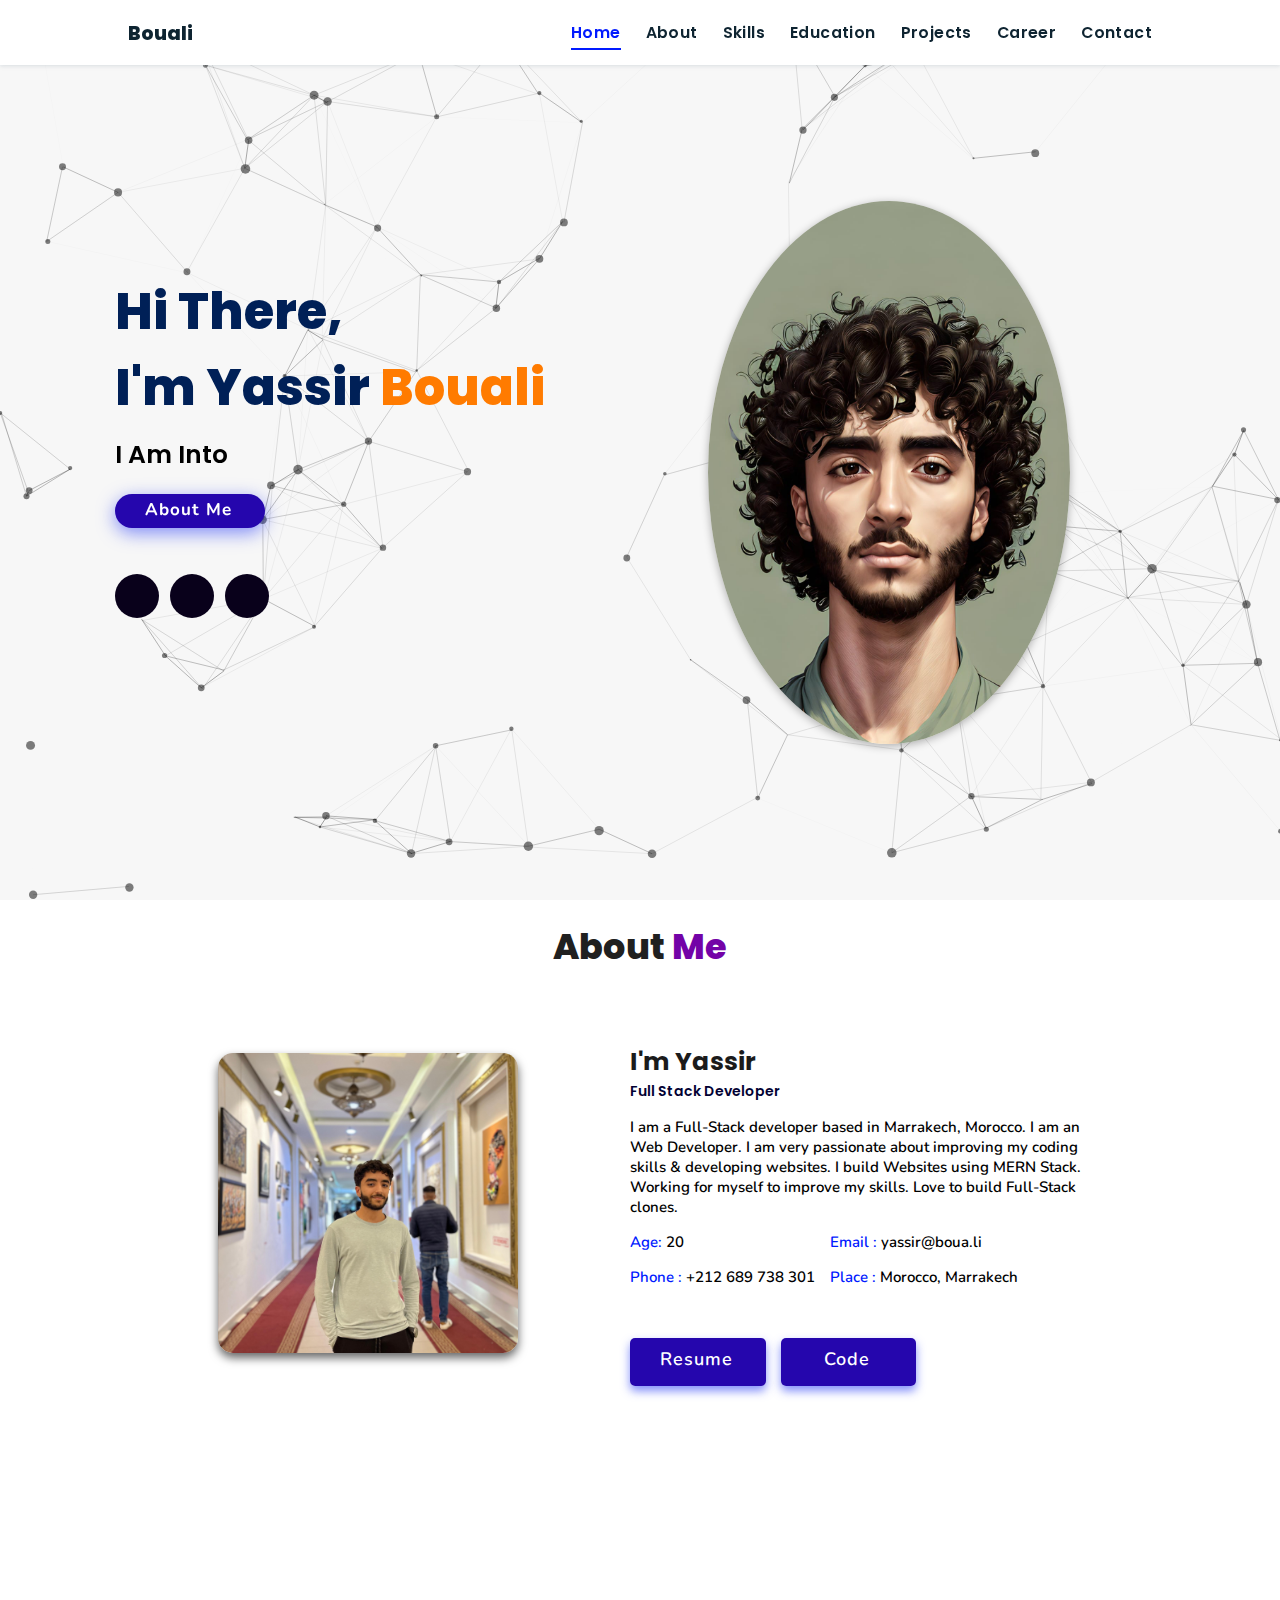
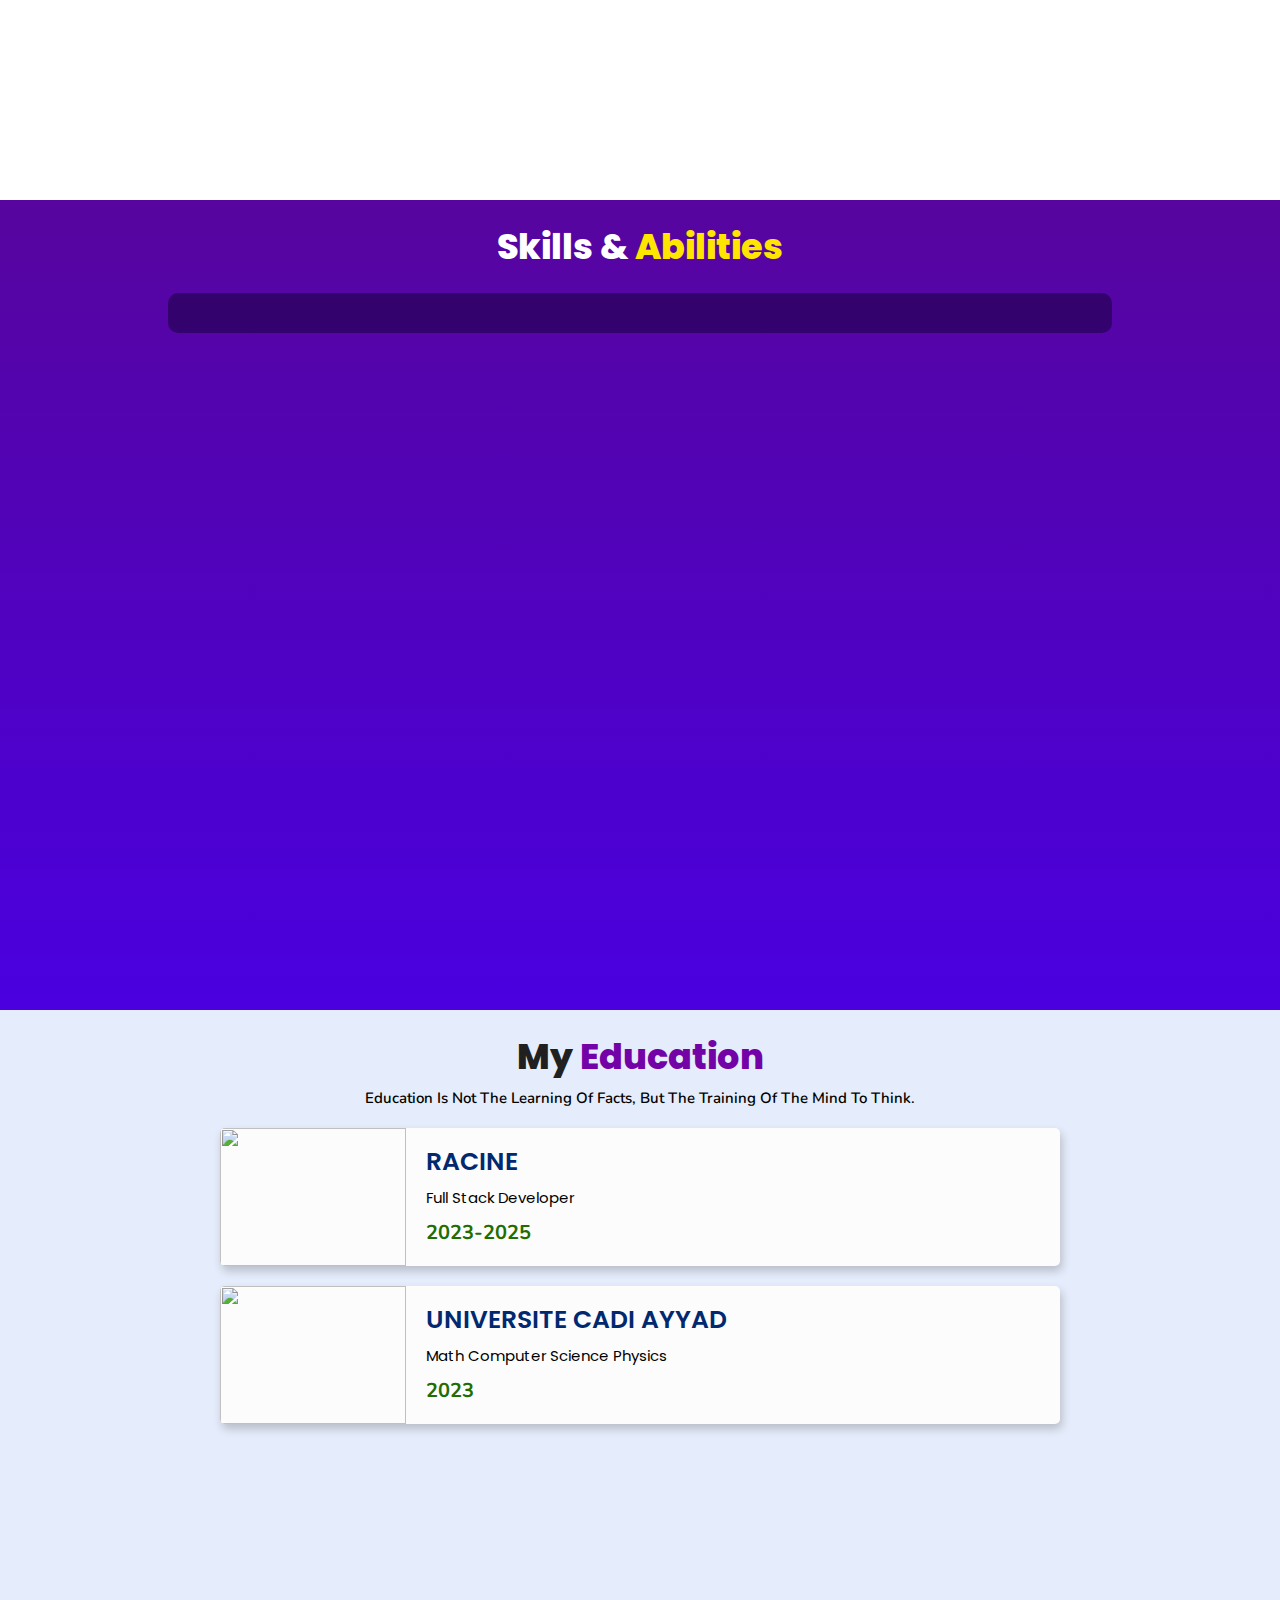
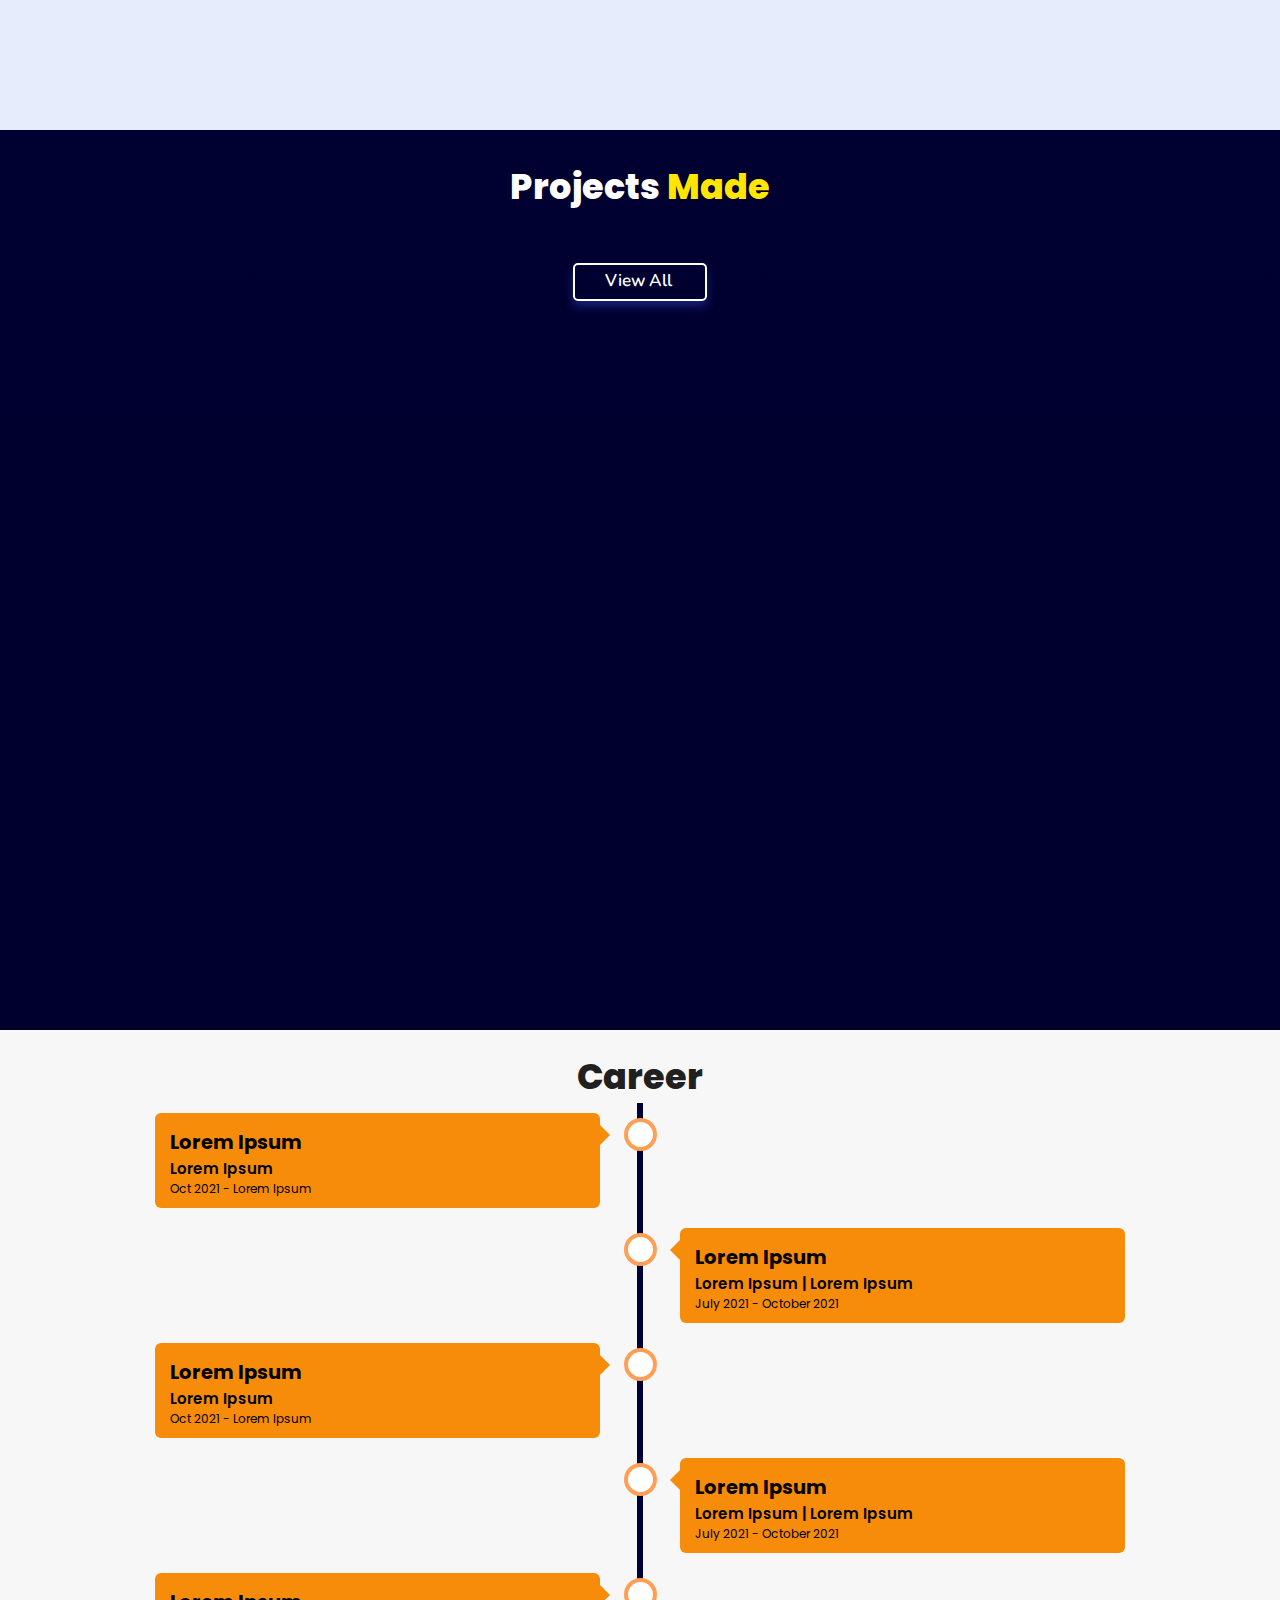
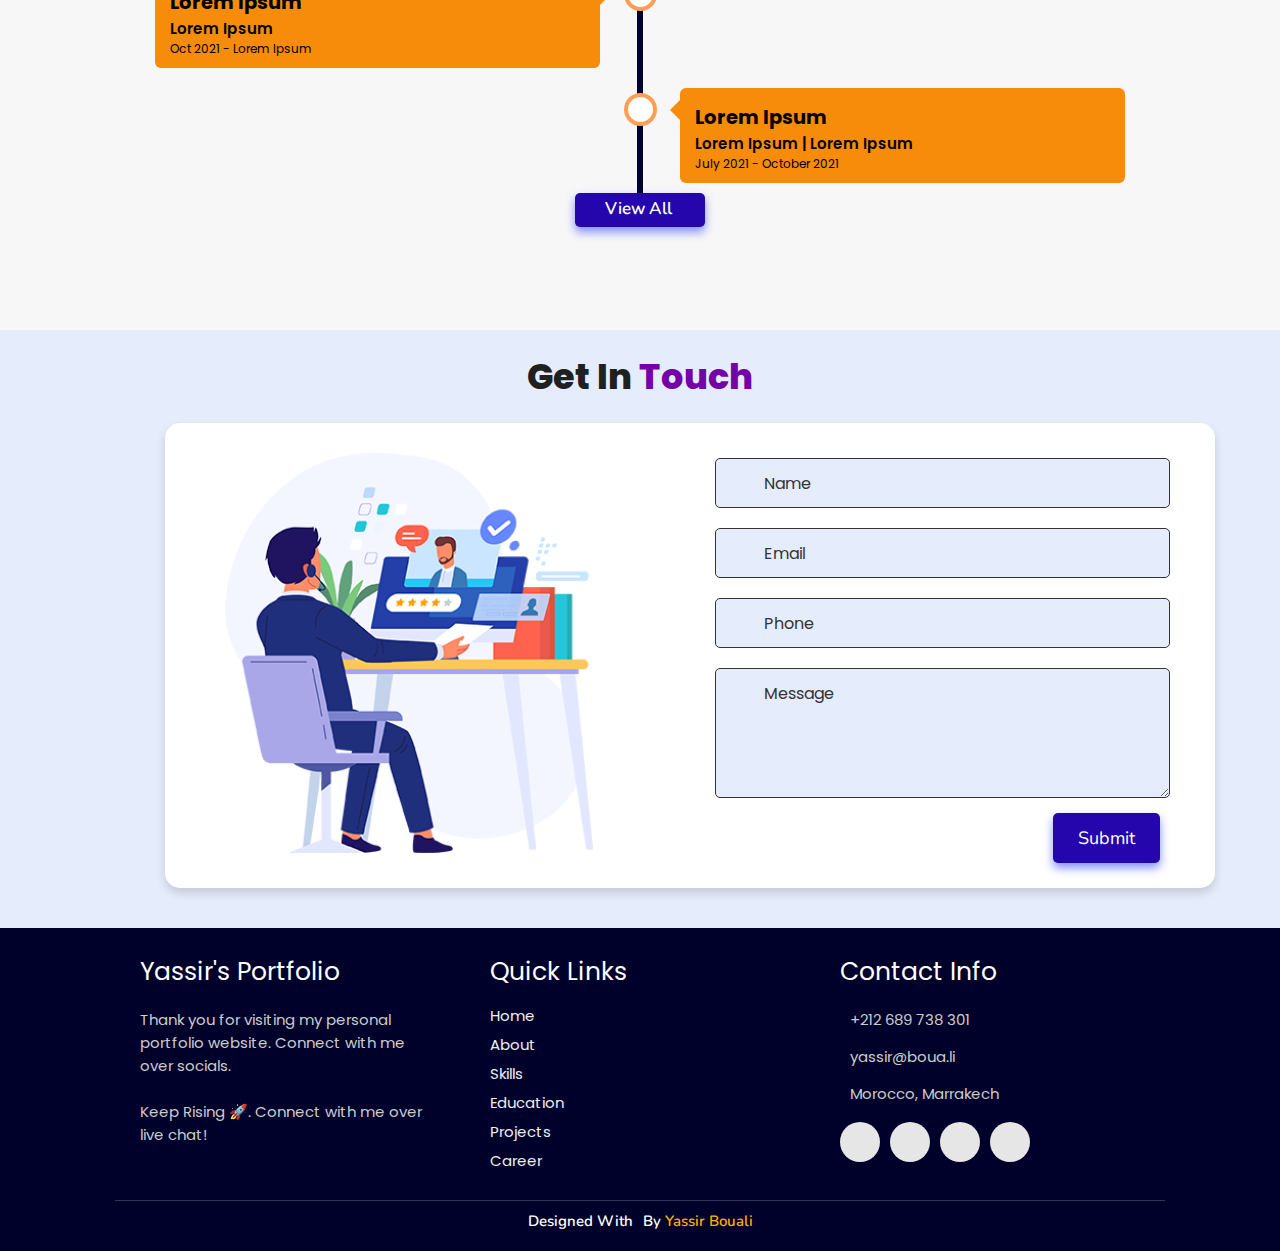
==== index.html @ 025c5f25 "init" ====
<!DOCTYPE html>
<html lang="en">
<head>
    <meta charset="UTF-8">
    <meta http-equiv="X-UA-Compatible" content="IE=edge">
    <meta name="viewport" content="width=device-width, initial-scale=1.0">
    <meta name="keywords" content="jigar sable, portfolio, jigar, full stack dev, personal portfolio lifecodes, portfolio design, portfolio website, personal portfolio" />
    <meta name="description" content="Welcome to Jigar's Portfolio. Full-Stack Web Developer and Android App Developer" />
    <!-- Custom CSS -->
    <link rel="stylesheet" href="./assets/css/style.css">
    <!-- Font Awesome -->
    <link rel="stylesheet" href="https://cdnjs.cloudflare.com/ajax/libs/font-awesome/5.15.3/css/all.min.css" integrity="sha512-iBBXm8fW90+nuLcSKlbmrPcLa0OT92xO1BIsZ+ywDWZCvqsWgccV3gFoRBv0z+8dLJgyAHIhR35VZc2oM/gI1w==" crossorigin="anonymous" referrerpolicy="no-referrer" />
    <!-- Favicon -->
    <link id='favicon' rel="shortcut icon" href="./assets/images/icon-ana.ico" type="image/x-png">
    <title>Portfolio | Yassir Bouali</title>
</head>
<body oncontextmenu="return false">

<!-- pre loader -->
<!-- <div class="loader-container">
  <img draggable="false" src="./assets/images/preloader.gif" alt="">
</div> -->

<!-- navbar starts -->
<header>
        <a href="/" class="logo"><i class="fab fa-node-js"></i> Bouali</a>

        <div id="menu" class="fas fa-bars"></div>
        <nav class="navbar">
            <ul>
            <li><a class="active" href="#home">Home</a></li>
            <li><a href="#about">About</a></li>
            <li><a href="#skills">Skills</a></li>
            <li><a href="#education">Education</a></li>
            <li><a href="#work">Projects</a></li>
            <li><a href="#experience">Career</a></li>
            <li><a href="#contact">Contact</a></li>
            </ul>
        </nav>
</header>
<!-- navbar ends -->


<!-- hero section starts -->
<section class="home" id="home">
    <div id="particles-js"></div>

    <div class="content">
    <h2>Hi There,<br/> I'm Yassir <span>Bouali</span></h2>
    <p>i am into <span class="typing-text"></span></p>
    <a href="#about" class="btn"><span>About Me</span>
      <i class="fas fa-arrow-circle-down"></i>
    </a>
    <div class="socials">
        <ul class="social-icons">
          <li><a class="linkedin" aria-label="LinkedIn" href="https://www.linkedin.com/in/yassir-bouali" target="_blank"><i class="fab fa-linkedin"></i></a></li> 
          <li><a class="github" aria-label="GitHub" href="https://github.com/yaBOUALI" target="_blank"><i class="fab fa-github"></i></a></li>
          <li><a class="instagram" aria-label="Instagram" href="https://www.instagram.com/ya.ssir_bouali/"><i class="fab fa-instagram" target="_blank"></i></a></li>
        </ul>
      </div>
    </div>
<div class="image">
    <img draggable="false" class="tilt" src="./assets/images/anatani.jpg  " alt="">
</div>
</section>
<!-- hero section ends -->


<!-- about section starts -->
<section class="about" id="about">
    <h2 class="heading"><i class="fas fa-user-alt"></i> About <span>Me</span></h2>
    
    <div class="row">

    <div class="image">
        <img draggable="false" class="tilt" src="./assets/images/ana.jpg" alt="">
    </div>
    <div class="content">
        <h3>I'm Yassir</h3>
        <span class="tag">Full Stack Developer</span>
        
        <p>I am a Full-Stack developer based in Marrakech, Morocco. 
          I am an Web Developer.
          I am very passionate about improving my coding skills & developing websites.
          I build  Websites using MERN Stack.
          Working for myself to improve my skills.
          Love to build Full-Stack clones. </p>
        
        <div class="box-container">
             <div class="box">
              <p><span> age: </span> 20</p>
              <p><span> phone : </span> +212 689 738 301</p>
            </div> 
            <div class="box">
              <p><span> email : </span> yassir@boua.li</p>
              <p><span> place : </span> Morocco, Marrakech </p>
            </div>
        </div>
        <div class="fex-btn">
          <div class="resumebtn">
            <a href="Profile-2.pdf" target="_blank"
              class="btn"><span>Resume</span>
              <i class="fas fa-chevron-right"></i>
            </a>
        
          </div>
          <div class="resumebtn code">
            <a href="p2/index.html" target="_blank" class="btn"><span>Code</span>
              <i class="fas fa-chevron-right"></i>
            </a>
          </div>
        </div>
        

    </div>
    </div>
</section>
<!-- about section ends -->

<!-- skills section starts -->
<section class="skills" id="skills">

    <h2 class="heading"><i class="fas fa-laptop-code"></i> Skills & <span>Abilities</span></h2>

    <div class="container">
          <div class="row" id="skillsContainer">

            <!-- <div class="bar">
              <div class="info">
                <img src="https://img.icons8.com/color/48/000000/adobe-xd.png"/>
                <span>AdobeXD</span>
              </div>
            </div> -->

      </div>
</div>
</section>
<!-- skills section ends -->


<!-- education section starts -->
<section class="education" id="education">

  <h1 class="heading"><i class="fas fa-graduation-cap"></i> My <span>Education</span></h1>

    <p class="qoute">Education is not the learning of facts, but the training of the mind to think.</p>

    <div class="box-container">

    <div class="box">
        <div class="image">
        <img draggable="false" src="https://fr.communesmaroc.com/media/Marrakesh/school/School_Racine_Marrakech_JFtmpdB5TnO6merh.jpg" alt="">
        </div>
        <div class="content">
        <h3>RACINE</h3>
        <p>Full Stack Developer</p>
        <h4>2023-2025 </h4>
        </div>
    </div>

    <div class="box">
      <div class="image">
      <img draggable="false" src="https://www.uca.ma/public/files/images/site-44-f8a7b148ccb7dec8e89dcf4fb51b65d3-2011103853.png" alt="">
      </div>
      <div class="content">
      <h3>UNIVERSITE CADI AYYAD</h3>
      <p>Math Computer Science Physics</p>
      <h4>2023</h4>
      </div>
    </div>

</div>
</section>
<!-- education section ends -->


<!-- work project section starts -->
<section class="work" id="work">

  <h2 class="heading"><i class="fas fa-laptop-code"></i> Projects <span>Made</span></h2>

  <div class="box-container">

    <!-- <div class="box tilt">
      <img draggable="false" src="./assets/images/projects/portfolio1.PNG" alt="" />
      <div class="content">
        <div class="tag">
        <h3>Portfolio Website</h3>
        </div>
        <div class="desc">
          <p>Personal portfolio website. Don't need much info about it, just scroll down. You're here only!</p>
          <div class="btns">
            <a href="#" class="btn" target="_blank"><i class="fas fa-eye"></i> View</a>
            <a href="https://github.com/jigar-sable/Portfolio-Website" class="btn" target="_blank">Code <i class="fas fa-code"></i></a>
          </div>
        </div>
      </div>
    </div> -->

</div>

<div class="viewall">
  <a href="/projects" class="btn"><span>View All</span>
    <i class="fas fa-arrow-right"></i>
</a>
</div>

</section>
<!-- work project section ends -->

<!-- experience section starts -->
<section class="experience" id="experience">

  <h2 class="heading"><i class="fas fa-briefcase"></i> Career </h2>

  <div class="timeline">

    <div class="container left">
      <div class="content">
        <div class="tag">
          <h2>Lorem ipsum</h2>
        </div>
        <div class="desc">
            <h3>Lorem ipsum</h3>
            <p>Oct 2021 - Lorem ipsum</p>
        </div>
      </div>
    </div>

    <div class="container right">
        <div class="content">
          <div class="tag">
            <h2>Lorem ipsum </h2>
          </div>
          <div class="desc">
              <h3>Lorem ipsum  | Lorem ipsum </h3>
              <p>July 2021 - October 2021</p>
          </div>
        </div>
      </div>

      <div class="container left">
        <div class="content">
          <div class="tag">
            <h2>Lorem ipsum</h2>
          </div>
          <div class="desc">
              <h3>Lorem ipsum</h3>
              <p>Oct 2021 - Lorem ipsum</p>
          </div>
        </div>
      </div>
  
      <div class="container right">
          <div class="content">
            <div class="tag">
              <h2>Lorem ipsum </h2>
            </div>
            <div class="desc">
                <h3>Lorem ipsum  | Lorem ipsum </h3>
                <p>July 2021 - October 2021</p>
            </div>
          </div>
        </div>

        <div class="container left">
          <div class="content">
            <div class="tag">
              <h2>Lorem ipsum</h2>
            </div>
            <div class="desc">
                <h3>Lorem ipsum</h3>
                <p>Oct 2021 - Lorem ipsum</p>
            </div>
          </div>
        </div>
    
        <div class="container right">
            <div class="content">
              <div class="tag">
                <h2>Lorem ipsum </h2>
              </div>
              <div class="desc">
                  <h3>Lorem ipsum  | Lorem ipsum </h3>
                  <p>July 2021 - October 2021</p>
              </div>
            </div>
          </div>

  <div class="morebtn">
    <a href="/experience" class="btn"><span>View All</span>
      <i class="fas fa-arrow-right"></i>
  </a>
  </div>

</div>

</section>
<!-- experience section ends -->

<!-- contact section starts -->
<section class="contact" id="contact">
  
  <h2 class="heading"><i class="fas fa-headset"></i> Get in <span>Touch</span></h2>

  <div class="container">
    <div class="content">
      <div class="image-box">
        <img draggable="false" src="./assets/images/contact1.png" alt="">
      </div>
    <form id="contact-form">
      
      <div class="form-group">
        <div class="field">
          <input type="text" name="name" placeholder="Name" required>
          <i class='fas fa-user'></i>
        </div>
        <div class="field">
          <input type="text" name="email" placeholder="Email" required>
          <i class='fas fa-envelope'></i>
        </div>
        <div class="field">
          <input type="text" name="phone" placeholder="Phone">
          <i class='fas fa-phone-alt'></i>
        </div>
        <div class="message">
        <textarea placeholder="Message" name="message" required></textarea>
        <i class="fas fa-comment-dots"></i>
        </div>
        </div>
      <div class="button-area">
        <button type="submit">
          Submit <i class="fa fa-paper-plane"></i></button>
      </div>
    </form>
  </div>
  </div>
</section>
<!-- contact section ends -->


<!-- footer section starts -->
<section class="footer">

  <div class="box-container">

      <div class="box">
          <h3>yassir's Portfolio</h3>
          <p>Thank you for visiting my personal portfolio website. Connect with me over socials. <br/> <br/> Keep Rising 🚀. Connect with me over live chat!</p>
      </div>

      <div class="box">
          <h3>quick links</h3>
          <a href="#home"><i class="fas fa-chevron-circle-right"></i> home</a>
          <a href="#about"><i class="fas fa-chevron-circle-right"></i> about</a>
          <a href="#skills"><i class="fas fa-chevron-circle-right"></i> skills</a>
          <a href="#education"><i class="fas fa-chevron-circle-right"></i> education</a>
          <a href="#work"><i class="fas fa-chevron-circle-right"></i> projects</a>
          <a href="#experience"><i class="fas fa-chevron-circle-right"></i> career</a>
      </div>

      <div class="box">
          <h3>contact info</h3>
          <p> <i class="fas fa-phone"></i>+212 689 738 301</p>
          <p> <i class="fas fa-envelope"></i>yassir@boua.li</p>
          <p> <i class="fas fa-map-marked-alt"></i>Morocco, Marrakech</p>
          <div class="share">

              <a href="www.linkedin.com/in/yassir-bouali" class="fab fa-linkedin" aria-label="LinkedIn" target="_blank"></a>
              <a class="instagram" aria-label="Instagram" href="https://www.instagram.com/ya.ssir_bouali/"><i class="fab fa-instagram" target="_blank"></i></a>
              <a href="https://github.com/yaBOUALI" class="fab fa-github" aria-label="GitHub" target="_blank"></a>
              <a href="mailto:yassir@boua.li" class="fas fa-envelope" aria-label="Mail" target="_blank"></a>
          </div>
      </div>
  </div>

  <h1 class="credit">Designed with <i class="fa fa-heart pulse"></i> by <a href="https://www.linkedin.com/in/yassir-bouali"> Yassir Bouali</a></h1>

</section>
<!-- footer section ends -->


<!-- scroll top btn -->
<a href="#home" aria-label="ScrollTop" class="fas fa-angle-up" id="scroll-top"></a>
<!-- scroll back to top -->


<!-- ==== ALL MAJOR JAVASCRIPT CDNS STARTS ==== -->
<!-- jquery cdn -->
<script src="https://cdnjs.cloudflare.com/ajax/libs/jquery/3.6.0/jquery.min.js" integrity="sha512-894YE6QWD5I59HgZOGReFYm4dnWc1Qt5NtvYSaNcOP+u1T9qYdvdihz0PPSiiqn/+/3e7Jo4EaG7TubfWGUrMQ==" crossorigin="anonymous" referrerpolicy="no-referrer"></script>

<!-- typed.js cdn -->
<script src="https://cdnjs.cloudflare.com/ajax/libs/typed.js/2.0.5/typed.min.js" integrity="sha512-1KbKusm/hAtkX5FScVR5G36wodIMnVd/aP04af06iyQTkD17szAMGNmxfNH+tEuFp3Og/P5G32L1qEC47CZbUQ==" crossorigin="anonymous" referrerpolicy="no-referrer"></script>

<!-- particle.js links -->
<script src="./assets/js/particles.min.js"></script>
<script src="./assets/js/app.js"></script>

<!-- vanilla tilt.js links -->
<script src="https://cdnjs.cloudflare.com/ajax/libs/vanilla-tilt/1.7.0/vanilla-tilt.min.js" integrity="sha512-SttpKhJqONuBVxbRcuH0wezjuX+BoFoli0yPsnrAADcHsQMW8rkR84ItFHGIkPvhnlRnE2FaifDOUw+EltbuHg==" crossorigin="anonymous" referrerpolicy="no-referrer"></script>

<!-- scroll reveal anim -->
<script src="https://unpkg.com/scrollreveal"></script>

<script
      type="text/javascript"
      src="https://cdn.jsdelivr.net/npm/emailjs-com@3/dist/email.min.js"
    ></script>

<!-- ==== ALL MAJOR JAVASCRIPT CDNS ENDS ==== -->

<script src="./assets/js/script.js"></script>

</body>
</html>
---- assets/css/style.css ----
@import url("https://fonts.googleapis.com/css2?family=Poppins:wght@400;600;700&display=swap");
@import url("https://fonts.googleapis.com/css2?family=Nunito:ital,wght@0,300;0,400;0,600;0,700;1,300;1,400&display=swap");

* {
  margin: 0;
  padding: 0;
  box-sizing: border-box;
  text-decoration: none;
  outline: none;
  border: none;
  text-transform: capitalize;
  transition: all 0.2s linear;
}
html {
  font-size: 62.5%;
  overflow-x: hidden;
  scroll-behavior: smooth;
}
body {
  background: #f7f7f7;
  font-family: "Poppins", sans-serif;
}

*::selection {
  background: #2b3dda;
  color: #fff;
}

html {
  font-size: 62.5%;
  overflow-x: hidden;
}
html::-webkit-scrollbar {
  width: 0.8rem;
}
html::-webkit-scrollbar-track {
  background: rgb(235, 202, 245);
}
html::-webkit-scrollbar-thumb {
  background: #420177;
}

/* pre loader start */
.loader-container {
  position: fixed;
  top: 0;
  left: 0;
  z-index: 10000;
  background: #e6eff1;
  display: flex;
  align-items: center;
  justify-content: center;
  height: 100%;
  width: 100%;
}
.loader-container.fade-out {
  top: -120%;
}
/* pre loader end */

/* navbar starts */
header {
  position: fixed;
  top: 0;
  left: 0;
  right: 0;
  z-index: 1000;
  display: flex;
  align-items: center;
  justify-content: space-between;
  padding: 1.7rem 10%;
  height: 6.5rem;
  background-color: #fff;
  box-shadow: 0 1px 4px rgba(146, 161, 176, 0.3);
}
section {
  min-height: 100vh;
  padding: 2rem 9%;
}
.heading {
  font-size: 3.5rem;
  color: rgb(32, 32, 32);
  font-weight: 800;
  text-align: center;
}
.heading span {
  color: rgb(115, 3, 167);
}
header .logo {
  font-size: 1.9rem;
  font-weight: 800;
  text-decoration: none;
  color: #0e2431;
}
header .logo i {
  font-size: 2.2rem;
}
header .logo:hover {
  color: #fc8c05;
}
header .navbar ul {
  list-style: none;
  display: flex;
  justify-content: center;
  align-items: center;
}
header .navbar li {
  margin-left: 2.5rem;
}
header .navbar ul li a {
  font-size: 1.57rem;
  color: #0e2431;
  font-weight: 600;
  text-decoration: none;
  letter-spacing: 0.04rem;
  transition: 0.2s;
}
header .navbar ul li a.active,
header .navbar ul li a:hover {
  color: #011aff;
  border-bottom: 0.2rem solid #011aff;
  padding: 0.5rem 0;
}
/* navbar ends */

/* hamburger icon starts*/
#menu {
  font-size: 3rem;
  cursor: pointer;
  color: rgb(24, 2, 63);
  display: none;
}
@media (max-width: 768px) {
  #menu {
    display: block;
  }
  header .navbar {
    position: fixed;
    top: 6.5rem;
    right: -120%;
    width: 75%;
    height: 100%;
    text-align: left;
    align-items: flex-start;
    background-color: #0e0f31;
  }
  header .navbar ul {
    flex-flow: column;
    padding: 1rem;
  }
  header .navbar ul li {
    text-align: center;
    width: 100%;
    margin: 1rem 0;
    border-radius: 0.5rem;
    width: 26rem;
  }
  header .navbar ul li a {
    display: block;
    padding: 1rem;
    text-align: left;
    color: #fff;
    font-size: 2rem;
  }
  header .navbar ul li a.active,
  header .navbar ul li a:hover {
    padding: 1rem;
    color: #fff;
    border-radius: 0.5rem;
    border-bottom: 0.5rem solid #011aff;
  }
  .fa-times {
    transform: rotate(180deg);
  }
  header .navbar.nav-toggle {
    right: 0;
  }
}
/* hamburger icon ends */

/* hero section starts*/
.home {
  position: relative;
  display: flex;
  flex-wrap: wrap;
  gap: 1.5rem;
  min-height: 100vh;
  align-items: center;
}
.home #particles-js {
  position: absolute;
  top: 0;
  left: 0;
  height: 100%;
  width: 100%;
}
.home::before {
  content: "";
  position: absolute;
  top: 0;
  left: 0;
  height: 100%;
  width: 100%;
}
.home .content {
  flex: 1 1 40rem;
  padding-top: 1rem;
  z-index: 1;
}
.home .image {
  flex: 1 1 40rem;
  z-index: 1;
}
.home .image img {
  width: 70%;
  margin-left: 6rem;
  border-radius: 50%;
  box-shadow: 0 2px 8px rgba(0, 0, 0, 0.3);
  cursor: pointer;
  margin-top: 50px;
}
.home .image img:hover {
  box-shadow: 0 5px 15px rgba(0, 0, 0, 0.5);
}
.home .content h2 {
  font-size: 5rem;
  font-weight: 800;
  color: #002057;
}
.home .content h2 span {
  font-size: 5rem;
  font-weight: 800;
  color: #ff7b00;
}
.home .content p {
  font-size: 2.5rem;
  color: #000;
  font-weight: 600;
  padding: 1rem 0;
}
.home .content p span {
  font-size: 2.5rem;
  color: rgb(148, 8, 8);
  font-weight: 600;
  padding: 1rem 0;
}
.home .btn {
  margin-top: 1rem;
  position: absolute;
  line-height: 0;
  padding: 1.6rem 3rem;
  border-radius: 4em;
  transition: 0.5s;
  color: #fff;
  background: #2506ad;
  box-shadow: 0px 5px 18px rgba(48, 68, 247, 0.6);
  font-family: "Nunito", sans-serif;
}
.home .btn span {
  font-weight: 700;
  font-size: 1.7rem;
  letter-spacing: 0.1rem;
}
.home .btn i {
  margin-left: 0.3rem;
  font-size: 1.5rem;
  transition: 0.3s;
}
.home .btn:hover {
  background: #1a047e;
}
.home .btn:hover i {
  transform: translateX(5px);
}
/* social icons start */
.socials {
  position: relative;
  margin-top: 9rem;
}
.socials .social-icons {
  padding-left: 0;
  margin-bottom: 0;
  list-style: none;
}
.socials .social-icons li {
  display: inline-block;
  margin-bottom: 14px;
}
.social-icons a {
  font-size: 2rem;
  display: inline-block;
  line-height: 44px;
  color: #00d9ff;
  background-color: #09011b;
  width: 44px;
  height: 44px;
  text-align: center;
  margin-right: 8px;
  border-radius: 100%;
  -webkit-transition: all 0.2s linear;
  -o-transition: all 0.2s linear;
  transition: all 0.2s linear;
}
.social-icons a:active,
.social-icons a:focus,
.social-icons a:hover {
  color: #fff;
  background-color: #0685da;
}
.social-icons a.github:hover {
  background-color: #0e0e0e;
}
.social-icons a.twitter:hover {
  background-color: #00aced;
}
.social-icons a.linkedin:hover {
  background-color: #007bb6;
}
.social-icons a.dev:hover {
  background-color: #070707;
}
.social-icons a.instagram:hover {
  background-color: #ee00da;
}
/* social icons end */

/* hero media queries starts*/
@media (max-width: 450px) {
  .home .btn {
    margin: 4rem 0;
  }
  .socials {
    margin-top: 12rem;
  }
  .home .image img {
    margin-top: -12rem;
  }
  .home .content p {
    font-size: 2.2rem;
  }
  .home .content p span {
    font-size: 2.2rem;
  }
}
/* hero media queries ends*/
/* hero section end */

/* about section starts */
.about {
  background: rgb(255, 255, 255);
}
.about .row {
  display: flex;
  flex-direction: row;
  gap: 2rem;
  flex-wrap: wrap;
  padding: 4rem;
}
.about .row .image {
  text-align: center;
  flex: 1 1 35rem;
}
.about .row .image img {
  margin: 4rem;
  width: 30rem;
  height: auto;
  border-radius: 5%;
  box-shadow: 0 5px 10px rgba(0, 0, 0, 0.6);
  /* mix-blend-mode: luminosity; */
  transition: 0.3s;
  cursor: pointer;
}
.about .row .image img:hover {
  mix-blend-mode: normal;
}
.about .row .content {
  flex: 1 1 45rem;
  padding: 3rem;
}
.about .row .content h3 {
  color: rgb(27, 27, 27);
  font-size: 2.5rem;
}
.about .row .content .tag {
  font-size: 1.4rem;
  color: #020133;
  font-weight: 600;
  margin-top: 1rem;
}
.about .row .content p {
  font-size: 1.5rem;
  margin-top: 1.5rem;
  font-family: "Nunito";
  font-weight: 600;
  text-transform: none;
}
.about .row .content .box-container {
  display: flex;
  flex-wrap: wrap;
  gap: 1.5rem;
  font-family: "Nunito";
  font-weight: 600;
}
.about .row .content .box-container .box p {
  text-transform: none;
}
.about .row .content .box-container .box p span {
  color: #011aff;
}


.fex-btn{
  display: flex;
  flex-direction: row;
}

.resumebtn {
  margin-top: 6rem;
  margin-right: 15px;
}
.resumebtn .btn {
  padding: 1.7rem 3rem;
  border-radius: 0.5em;
  transition: 0.3s;
  color: #fff;
  background: #2506ad;
  box-shadow: 0px 5px 10px rgba(48, 68, 247, 0.6);
  font-family: "Nunito", sans-serif;
}
.resumebtn .btn span {
  font-weight: 600;
  font-size: 1.8rem;
  letter-spacing: 0.1rem;
}
.resumebtn .btn i {
  margin-left: 0.3rem;
  font-size: 1.2rem;
  transition: 0.3s;
}
.resumebtn .btn:hover {
  background: #1a047e;
}
.resumebtn .btn:hover i {
  transform: translateX(5px);
}
.code .btn {
  
  padding: 1.7rem 43px;
}


/* about media queries starts*/
@media screen and (max-width: 600px) {
  .about .row .image {
    margin-top: 2rem;
  }
  .about .row .image img {
    margin: 0 auto;
    width: 80%;
    mix-blend-mode: normal;
  }
  .about .row {
    padding: 0.5rem;
    margin-bottom: 7rem;
  }
  .about .row .content {
    padding: 1rem;
  }
  .about .row .content .box-container {
    gap: 0;
  }
}
/* about media queries ends*/
/* about section ends */

/* skills section starts */
.skills {
  min-height: 90vh;
  background: linear-gradient(to bottom, #57059e, #4a00e0);
}
.skills h2 {
  color: #fff;
}
.skills .heading span {
  color: rgb(255, 230, 0);
}
.skills .container {
  background: rgba(0, 0, 22, 0.4);
  color: #fff;
  border-radius: 1rem;
  padding: 2rem;
  width: 90%;
  margin: auto;
  margin-top: 2rem;
}
.skills .container .row {
  display: grid;
  grid-template-columns: repeat(6, 1fr);
  flex-wrap: wrap;
  gap: 1.8rem;
}
.skills .container .bar {
  margin-bottom: 15px;
  padding: 10px;
  border-radius: 1rem;
  box-shadow: 0 4px 10px rgba(0, 0, 0, 0.2);
  background: rgba(0, 0, 22, 0.9);
  transition: 0.2s;
}
.skills .container .bar:hover {
  box-shadow: 0 8px 10px rgba(0, 2, 68, 0.8) !important;
  background-color: rgba(0, 0, 0, 0.9) !important;
}
.skills .container .bar .info {
  display: flex;
  flex-direction: column;
  align-items: center;
  gap: 1rem;
  margin-top: 1rem;
}
.skills .container .bar .info i {
  font-size: 4rem;
}
.skills .container .bar .info span {
  font-size: 2rem;
  font-weight: 500;
  font-family: "Poppins";
  margin-left: 0.5rem;
}
/* skills media queries starts*/
@media screen and (max-width: 600px) {
  .skills .container {
    padding: 0;
    margin: 0;
  }
  .skills .container .row {
    grid-template-columns: repeat(2, 1fr);
    margin: 1rem;
    padding: 2rem 0.2rem 2rem 0.2rem;
    gap: 1rem;
  }
  .skills .container {
    margin-top: 5px;
    width: 100%;
  }
}
/* skills media queries ends*/
/* skills section ends */

/* education section starts */
.education {
  background: #e5ecfb;
  min-height: 80vh;
}
.education .qoute {
  font-size: 1.5rem;
  text-align: center;
  font-family: "Nunito", sans-serif;
  font-weight: 600;
  margin-top: 0.5rem;
}
.education .box-container {
  display: flex;
  flex-wrap: wrap;
  justify-content: center;
  align-items: center;
  flex-direction: column;
}
.education .box-container .box {
  display: flex;
  flex-direction: row;
  width: 80%;
  border-radius: 0.5rem;
  box-shadow: 0.2rem 0.5rem 1rem rgba(0, 0, 0, 0.2);
  text-align: center;
  position: relative;
  margin-top: 2rem;
  overflow: hidden;
  transition: 0.3s;
  background: rgb(252, 252, 252);
}
.education .box-container .box:hover {
  transform: scale(1.03);
  box-shadow: 1rem 0.5rem 1.2rem rgba(0, 0, 0, 0.3);
}
.education .box-container .box .image {
  flex: 1 1 20rem;
  width: 100%;
}
.education .box-container .box img {
  object-fit: cover;
  position: relative;
  width: 100%;
  height: 100%;
}
.education .box-container .box .content {
  position: relative;
  display: flex;
  flex-direction: column;
  padding: 1rem;
  flex-wrap: wrap;
  flex: 1 1 70rem;
}
.education .box-container .box .content h3 {
  font-size: 2.5rem;
  color: #012970;
  padding: 0.5rem 0;
  font-weight: 600;
  text-align: left;
  margin-left: 1rem;
}
.education .box-container .box .content p {
  font-size: 1.5rem;
  margin-left: 1rem;
  text-align: left;
}
.education h4 {
  font-size: 2rem;
  color: rgb(34, 109, 0);
  text-align: left;
  margin: 1rem;
  font-family: "Nunito", sans-serif;
  font-weight: 700;
}

/* education media queries starts*/
@media screen and (max-width: 600px) {
  .education .box-container .box {
    flex-direction: column;
    width: 100%;
  }
  .education .box-container .box .image {
    width: 100%;
    height: 25rem;
  }
  .education .box-container .box img {
    width: 100%;
  }
  .education .box-container .box .content {
    position: relative;
    display: flex;
    flex-direction: column;
    padding: 1rem;
    flex-wrap: wrap;
    flex: 0;
  }
  .education .btns {
    margin-top: 2rem;
    margin-left: 1rem;
    margin-right: 1rem;
    flex-wrap: wrap;
  }
}
/* education media queries ends*/
/* education section ends */

/* work section starts */
.work {
  /* background: #010124; */
  background: linear-gradient(to bottom, #000031, #00002c);
}
.work h2 {
  color: #fff;
  padding: 1rem;
}
.work .heading span {
  color: rgb(255, 230, 0);
}
.work .box-container {
  display: flex;
  flex-wrap: wrap;
  gap: 1.5rem;
  margin: 2rem;
}
.work .box-container .box {
  flex: 1 1 30rem;
  border-radius: 0.5rem;
  box-shadow: 0 0.5rem 1rem rgba(0, 0, 0, 0.1);
  position: relative;
  overflow: hidden;
  height: 30rem;
}
.work .box-container .box img {
  height: 100%;
  width: 100%;
  object-fit: cover;
}
.work .box-container .box .content {
  height: 100%;
  width: 100%;
  position: absolute;
  top: 85%;
  left: 0;
  background: rgba(255, 255, 255, 0.9);
  display: flex;
  flex-direction: column;
}
.work .box-container .box .content .tag {
  display: flex;
  flex-direction: row;
  justify-content: space-between;
  align-items: center;
  height: 4.5rem;
  width: 100%;
  padding-left: 1rem;
  background: #ffd900;
}
.work .box-container .box .content .tag h3 {
  font-size: 2rem;
}
.work .box-container .box:hover .content {
  top: 25%;
}
.work .desc {
  margin: 2rem;
  display: flex;
  flex-direction: column;
  justify-content: center;
}
.work .desc p {
  font-size: 1.5rem;
}
.work .desc .btns {
  display: flex;
  justify-content: space-between;
  width: 100%;
  margin-top: 2rem;
}
.work .desc .btns .btn {
  line-height: 0;
  display: inline;
  padding: 1.5rem 2.5rem;
  border-radius: 0.5rem;
  font-size: 1.5rem;
  color: #fff;
  background: rgb(12, 12, 12);
  margin-right: 2rem;
}
.work .desc .btns .btn:hover {
  background: #310ae0f5;
}
.work .viewall {
  display: flex;
  justify-content: center;
}
.work .viewall .btn {
  position: relative;
  line-height: 0;
  padding: 1.6rem 3rem;
  border-radius: 0.5em;
  transition: 0.5s;
  color: rgb(255, 255, 255);
  font-weight: 700;
  border: 2px solid #fff;
  box-shadow: 0px 5px 10px rgba(65, 84, 241, 0.4);
  text-align: center;
}
.work .viewall .btn span {
  font-weight: 600;
  font-size: 1.7rem;
  font-family: "Nunito", sans-serif;
}
.work .viewall .btn i {
  margin-left: 0.3rem;
  font-size: 1.5rem;
  transition: 0.3s;
}
.work .viewall .btn:hover {
  background: #fff;
  color: #000;
}
.work .viewall .btn:hover i {
  transform: translateX(5px);
}
/* work section ends */

/* experience section starts */
.experience .timeline {
  position: relative;
  max-width: 1200px;
  margin: 0 auto;
}
.experience .timeline::after {
  content: "";
  position: absolute;
  width: 6px;
  background: #020133;
  top: 0;
  bottom: 0;
  left: 50%;
  margin-left: -3px;
  z-index: -2;
}
.experience .container {
  padding: 10px 40px;
  position: relative;
  background-color: inherit;
  width: 50%;
}
/*circles on timeline*/
.experience .container::after {
  content: "\f0b1";
  position: absolute;
  width: 25px;
  height: 25px;
  right: -17px;
  background-color: rgb(255, 255, 255);
  border: 4px solid #ff9f55;
  top: 15px;
  border-radius: 50%;
  z-index: 100;
  font-size: 1.89rem;
  text-align: center;
  font-weight: 600;
  color: #02094b;
  font-family: "Font Awesome\ 5 Free";
}
.experience .left {
  left: 0;
}
.experience .right {
  left: 50%;
}
/* arrows pointing right */
.experience .left::before {
  content: " ";
  height: 0;
  position: absolute;
  top: 22px;
  width: 0;
  z-index: 1;
  right: 30px;
  border: medium solid #f68c09;
  border-width: 10px 0 10px 10px;
  border-color: transparent transparent transparent #f68c09;
}
/* arrows pointing left  */
.experience .right::before {
  content: " ";
  height: 0;
  position: absolute;
  top: 22px;
  width: 0;
  z-index: 1;
  left: 30px;
  border: medium solid #f68c09;
  border-width: 10px 10px 10px 0;
  border-color: transparent #f68c09 transparent transparent;
}
.experience .right::after {
  left: -16px;
}
.experience .content {
  background-color: #f68c09;
  position: relative;
  border-radius: 6px;
}
.experience .content .tag {
  font-size: 1.3rem;
  padding-top: 1.5rem;
  padding-left: 1.5rem;
}
.experience .content .desc {
  margin-left: 1.5rem;
  padding-bottom: 1rem;
}
.experience .content .desc h3 {
  font-size: 1.5rem;
  font-weight: 600;
}
.experience .content .desc p {
  font-size: 1.2rem;
}
/* view all button */
.morebtn {
  display: flex;
  justify-content: center;
}
.morebtn .btn {
  position: relative;
  line-height: 0;
  padding: 1.6rem 3rem;
  border-radius: 0.5em;
  transition: 0.5s;
  color: #fff;
  background: #2506ad;
  box-shadow: 0px 5px 10px rgba(48, 68, 247, 0.6);
  text-align: center;
}
.morebtn .btn span {
  font-weight: 600;
  font-size: 1.7rem;
  font-family: "Nunito", sans-serif;
}
.morebtn .btn i {
  margin-left: 0.3rem;
  font-size: 1.5rem;
  transition: 0.3s;
}
.morebtn .btn:hover {
  background: #1a047e;
}
.morebtn .btn:hover i {
  transform: translateX(5px);
}

/* Media queries - Responsive timeline on screens less than 600px wide */
@media screen and (max-width: 600px) {
  .experience {
    min-height: 80vh;
  }
  .experience .timeline {
    margin-top: 2rem;
  }
  .experience .timeline::after {
    left: 31px;
  }
  .experience .container {
    width: 100%;
    padding-left: 8rem;
    padding-right: 2rem;
  }
  .experience .container::after {
    font-size: 2.2rem;
  }
  .experience .container::before {
    left: 61px;
    border: medium solid #f68c09;
    border-width: 10px 10px 10px 0;
    border-color: transparent #f68c09 transparent transparent;
  }
  .experience .left::after {
    left: 15px;
  }
  .experience .right::after {
    left: 15px;
  }
  .experience .right {
    left: 0%;
  }
  .morebtn {
    margin-top: 3rem;
  }
}
/* experience media queries ends */
/* experience section ends */

/* contact section starts */
.contact {
  background: #e5ecfb;
  min-height: 60vh;
}
.contact .container {
  max-width: 1050px;
  width: 100%;
  background: #fff;
  border-radius: 1.5rem;
  margin: 2rem 5rem;
  box-shadow: 0 5px 10px rgba(0, 0, 0, 0.15);
}
.contact .container .content {
  display: flex;
  align-items: center;
  justify-content: space-between;
  padding: 2.5rem 2rem;
}
.contact .content .image-box {
  max-width: 60%;
  margin-left: 4rem;
}
.contact .content .image-box img {
  width: 100%;
  height: 40rem;
  position: relative;
}
.contact .content form {
  width: 45%;
  margin-right: 3.5rem;
}
form .form-group {
  display: flex;
  flex-direction: column;
  justify-content: center;
}
.form-group .field {
  height: 50px;
  display: flex;
  position: relative;
  margin: 1rem;
  width: 100%;
}
form i {
  position: absolute;
  top: 50%;
  left: 18px;
  color: rgb(51, 51, 51);
  font-size: 17px;
  pointer-events: none;
  transform: translateY(-50%);
}
form .field input,
form .message textarea {
  width: 100%;
  height: 100%;
  outline: none;
  padding: 0 16px 0 48px;
  font-size: 16px;
  font-family: "Poppins", sans-serif;
  border-radius: 5px;
  border: 1px solid rgb(51, 51, 51);
  background: #e5ecfb;
}
.field input::placeholder,
.message textarea::placeholder {
  color: rgb(51, 51, 51);
}
.field input:focus,
.message textarea:focus {
  padding-left: 47px;
  border: 2px solid rgb(115, 3, 167);
}
.field input:focus ~ i,
.message textarea:focus ~ i {
  color: rgb(115, 3, 167);
}
form .message {
  position: relative;
  margin: 1rem;
  width: 100%;
}
form .message i {
  top: 25px;
  font-size: 20px;
  left: 15px;
}
form .message textarea {
  min-height: 130px;
  max-height: 230px;
  max-width: 100%;
  min-width: 100%;
  padding: 12px 20px 0 48px;
}
form .message textarea::-webkit-scrollbar {
  width: 0px;
}
form .button-area {
  display: flex;
  float: right;
  flex-direction: row-reverse;
}
.button-area button {
  color: #fff;
  border: none;
  outline: none;
  font-size: 1.8rem;
  cursor: pointer;
  border-radius: 5px;
  padding: 13px 25px;
  background: #2506ad;
  box-shadow: 0px 5px 10px rgba(48, 68, 247, 0.6);
  transition: 0.3s ease;
  font-family: "Nunito", sans-serif;
}
.button-area button:hover {
  background: #421cecf5;
}
.button-area span {
  font-size: 17px;
  padding: 1rem;
  display: none;
}
.button-area button i {
  position: relative;
  top: 6px;
  left: 2px;
  font-size: 1.5rem;
  transition: 0.3s;
  color: #fff;
}
.button-area button:hover i {
  left: 8px;
}
/* contact section media queries starts */
@media (max-width: 900px) {
  .contact {
    min-height: 70vh;
  }
  .contact .container {
    margin: 3rem 0 2rem 0;
  }
  .contact .container .content {
    padding: 18px 12px;
  }
  .contact .content .image-box {
    display: none;
  }
  .contact .content form {
    width: 100%;
    margin-right: 2rem;
  }
}
/* contact section media queries ends */
/* contact section ends */

/* footer section starts */
.footer {
  min-height: auto;
  padding-top: 0;
  background: rgb(0, 1, 43);
}
.footer .box-container {
  display: flex;
  justify-content: center;
  flex-wrap: wrap;
}
.footer .box-container .box {
  flex: 1 1 25rem;
  margin: 2.5rem;
}
.footer .box-container .box h3 {
  font-size: 2.5rem;
  color: #fff;
  padding-bottom: 1rem;
  font-weight: normal;
}
.footer .box-container .box p {
  font-size: 1.5rem;
  color: #ccc;
  padding: 0.7rem 0;
  text-transform: none;
}
.footer .box-container .box p i {
  padding-right: 1rem;
  color: #ffae00;
}
.footer .box-container .box a {
  font-size: 1.5rem;
  color: rgb(238, 238, 238);
  padding: 0.3rem 0;
  display: block;
}
.footer .box-container .box a:hover {
  color: #ffae00;
}
.footer .box-container .box .share {
  display: flex;
  flex-wrap: wrap;
  padding: 1rem 0;
}
.footer .box-container .box .share a {
  height: 4rem;
  width: 4rem;
  padding: 1rem;
  text-align: center;
  border-radius: 5rem;
  font-size: 1.7rem;
  margin-right: 1rem;
  transition: 0.2s;
  background: rgb(230, 230, 230);
  color: #02094b;
  border: none;
}
.footer .box-container .box .share a:hover {
  background: transparent;
  transform: scale(0.98);
  border: 0.1rem solid rgb(180, 178, 178);
  color: #ffae00;
}
.footer .credit {
  padding: 1rem 0 0 0;
  text-align: center;
  font-size: 1.5rem;
  font-family: "Nunito", sans-serif;
  font-weight: 600;
  color: #fff;
  border-top: 0.1rem solid #fff3;
}
.footer .credit a {
  color: #ffae00;
}
.footer .fa {
  color: #e90606;
  margin: 0 0.3rem;
  font-size: 1.5rem;
  animation: pound 0.35s infinite alternate;
}
@-webkit-keyframes pound {
  to {
    transform: scale(1.1);
  }
}
@keyframes pound {
  to {
    transform: scale(1.1);
  }
}
@media (max-width: 450px) {
  .footer .box-container .box {
    margin: 1.5rem;
  }
  .footer .box-container .box p {
    padding: 0.7rem;
  }
  .footer .box-container .box .share a {
    padding: 1.2rem;
  }
}
/* footer section ends */

/* common media queries starts*/
@media (max-width: 450px) {
  html {
    font-size: 55%;
  }
  body {
    padding-right: 0;
  }
  section {
    padding: 2rem;
  }
}
/* common media queries ends*/

/* scroll top starts */
#scroll-top {
  position: fixed;
  top: -140%;
  right: 2rem;
  padding: 1rem 1.5rem;
  font-size: 2rem;
  background: #ffae00;
  color: rgb(13, 0, 44);
  border-radius: 50%;
  transition: 1s linear;
  z-index: 1000;
}
#scroll-top.active {
  top: calc(100% - 12rem);
}
/* scroll top ends */
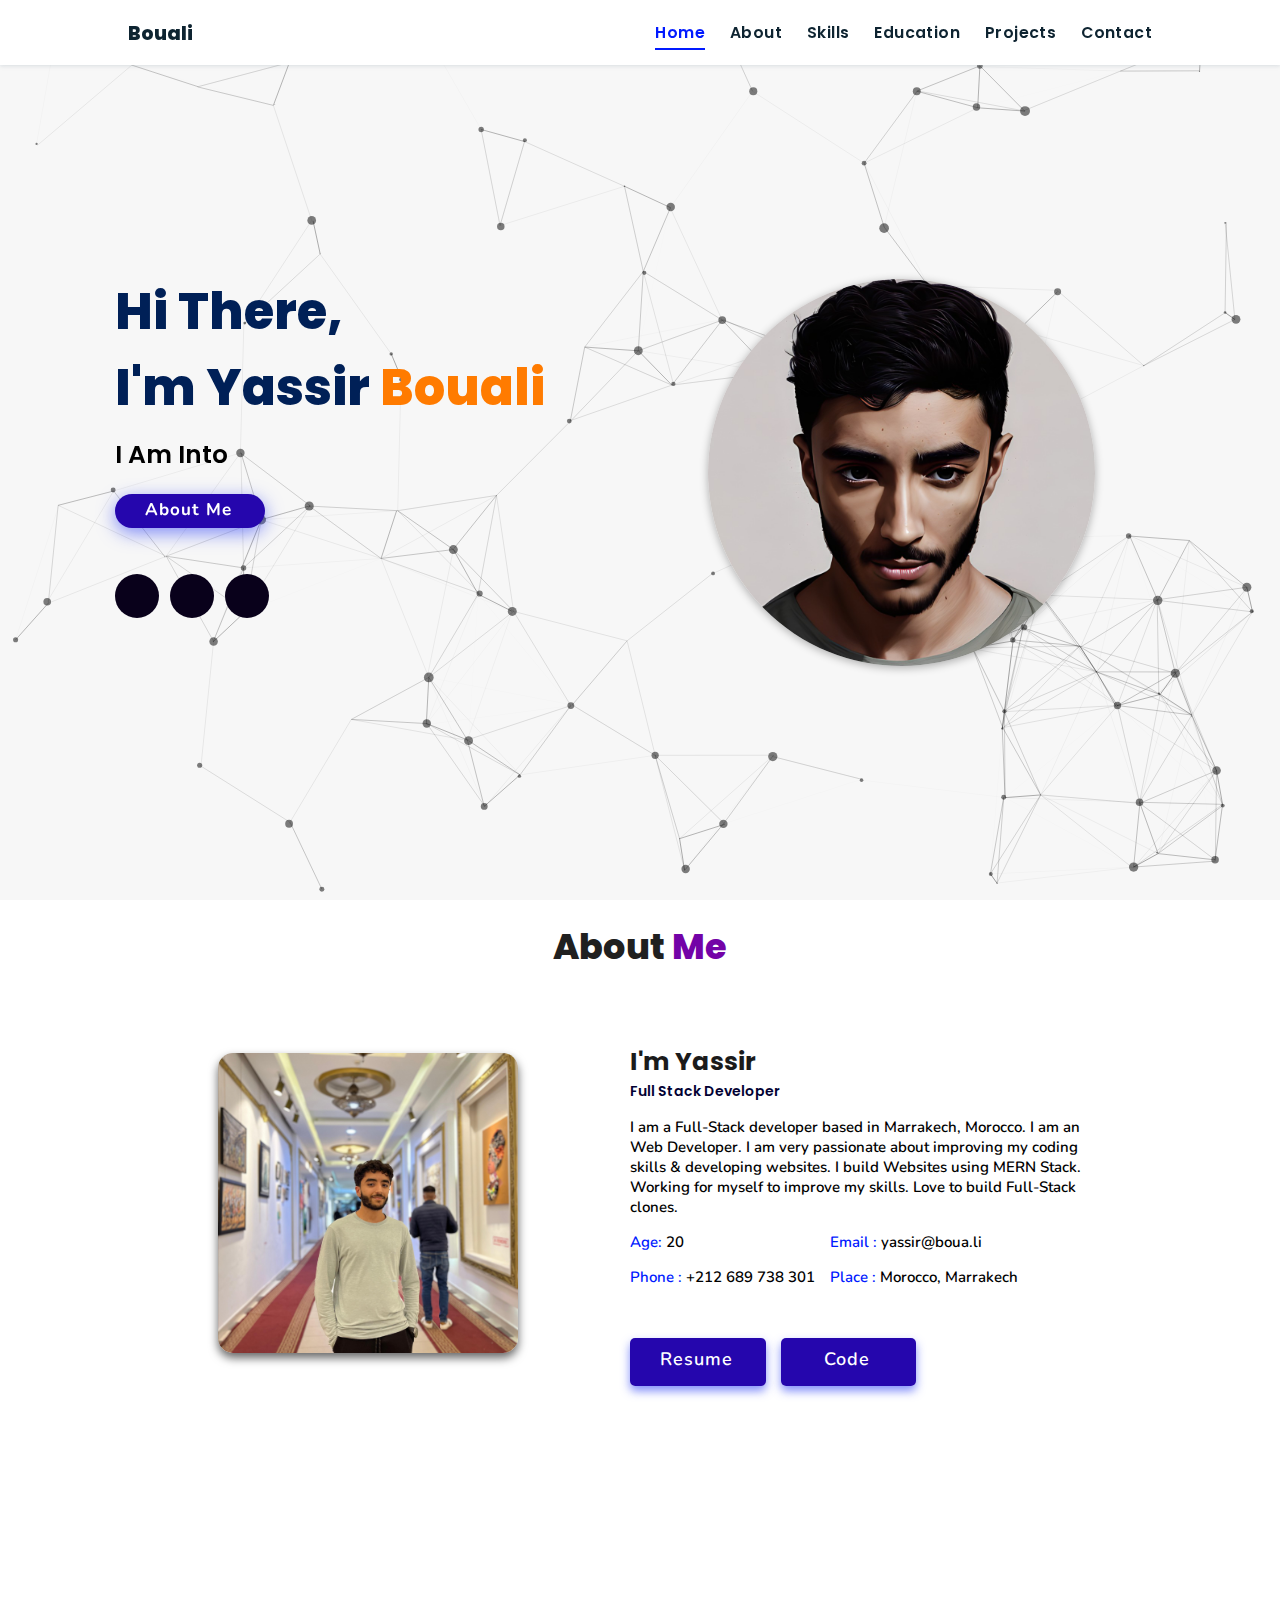
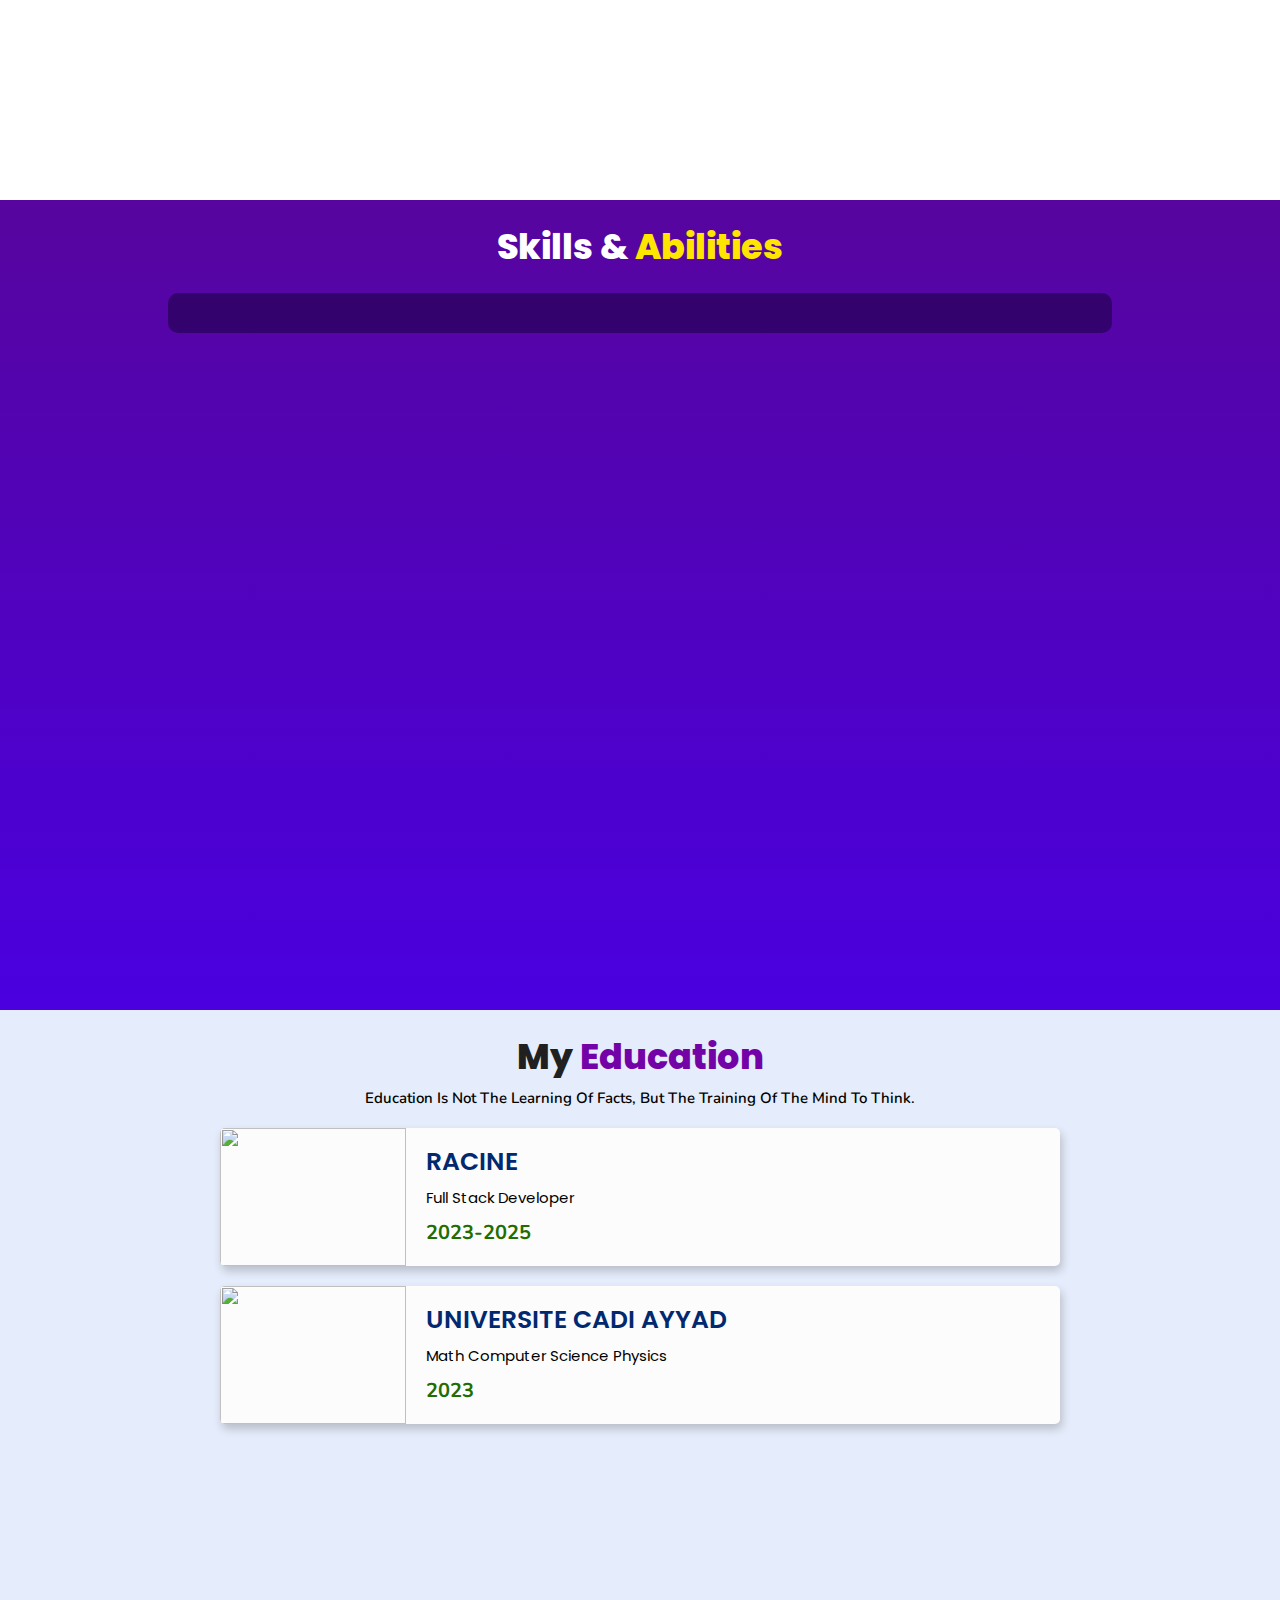
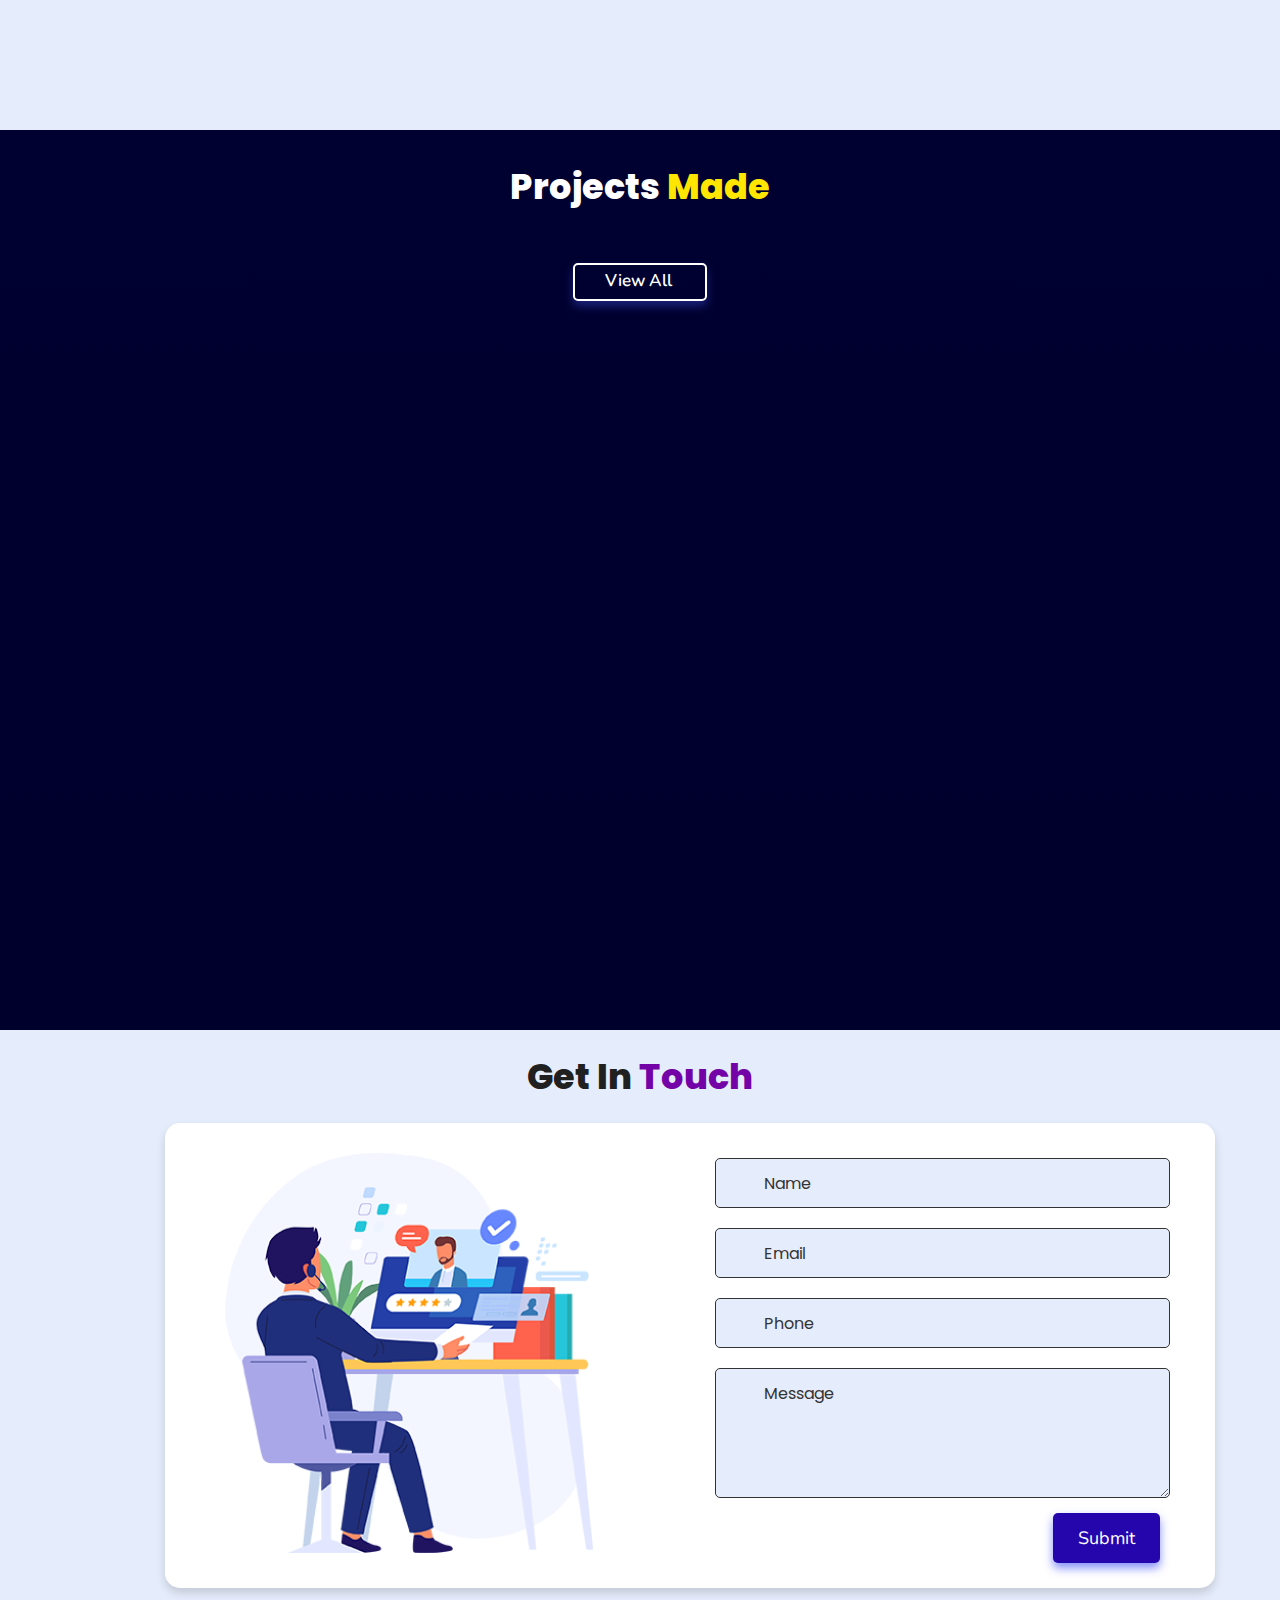
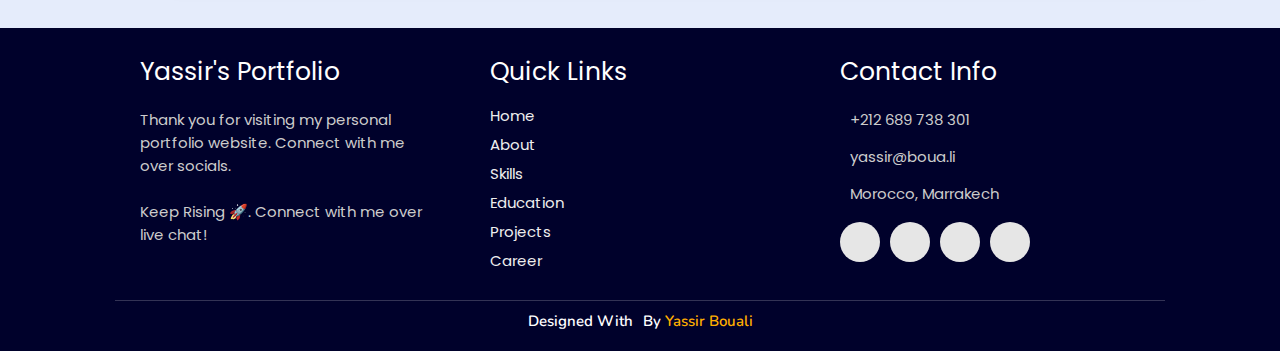
==== commit 775b6f66: "b" ====
--- a/index.html
+++ b/index.html
@@ -33,7 +33,7 @@
             <li><a href="#skills">Skills</a></li>
             <li><a href="#education">Education</a></li>
             <li><a href="#work">Projects</a></li>
-            <li><a href="#experience">Career</a></li>
+            <!-- <li><a href="#experience">Career</a></li> -->
             <li><a href="#contact">Contact</a></li>
             </ul>
         </nav>
@@ -60,7 +60,7 @@
       </div>
     </div>
 <div class="image">
-    <img draggable="false" class="tilt" src="./assets/images/anatani.jpg  " alt="">
+    <img draggable="false" class="tilt" src="./assets/images/ana1.jpg  " alt="">
 </div>
 </section>
 <!-- hero section ends -->
@@ -209,7 +209,7 @@
 <!-- work project section ends -->
 
 <!-- experience section starts -->
-<section class="experience" id="experience">
+<!-- <section class="experience" id="experience">
 
   <h2 class="heading"><i class="fas fa-briefcase"></i> Career </h2>
 
@@ -295,7 +295,7 @@
 
 </div>
 
-</section>
+</section> -->
 <!-- experience section ends -->
 
 <!-- contact section starts -->
--- a/assets/css/style.css
+++ b/assets/css/style.css
@@ -212,7 +212,7 @@
   z-index: 1;
 }
 .home .image img {
-  width: 70%;
+  width: 75%;
   margin-left: 6rem;
   border-radius: 50%;
   box-shadow: 0 2px 8px rgba(0, 0, 0, 0.3);
